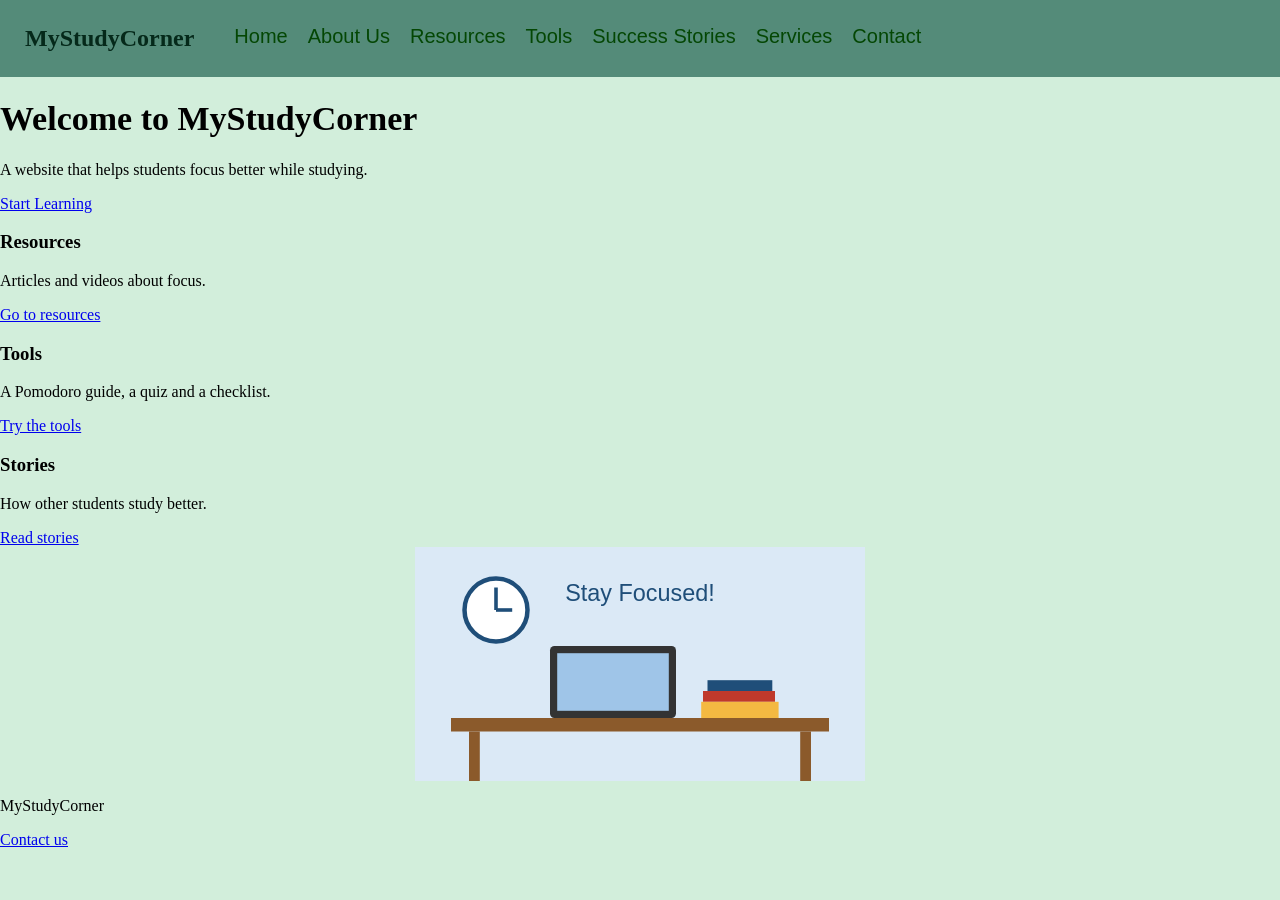
==== MyStudyCorner/Files/index.html @ abe4e1f5 "adding changes on style.css" ====
<!DOCTYPE html>
<html lang="en">
<head>
  <meta charset="UTF-8">
  <meta name="viewport" content="width=device-width, initial-scale=1.0">
  <title>Home - MyStudyCorner</title>
  <link rel="stylesheet" href="css/style.css">
  <style>
    .banner h1 { font-size: 34px; }
  </style>
</head>
<body>
  <header>
    <a href="index.html" class="logo">MyStudyCorner</a>
    <nav>
      <a href="index.html" class="active">Home</a>
      <a href="about.html">About Us</a>
      <a href="resources.html">Resources</a>
      <a href="tools.html">Tools</a>
      <a href="stories.html">Success Stories</a>
      <a href="services.html">Services</a>
      <a href="contact.html">Contact</a>
    </nav>
  </header>

  <div class="content">
    <div class="banner">
      <h1>Welcome to MyStudyCorner</h1>
      <p>A website that helps students focus better while studying.</p>
      <a href="resources.html" class="btn">Start Learning</a>
    </div>
    <div class="row">
      <div class="box"><h3>Resources</h3><p>Articles and videos about focus.</p>
        <a href="resources.html">Go to resources</a></div>
      <div class="box"><h3>Tools</h3><p>A Pomodoro guide, a quiz and a checklist.</p>
        <a href="tools.html">Try the tools</a></div>
      <div class="box"><h3>Stories</h3><p>How other students study better.</p>
        <a href="stories.html">Read stories</a></div>
    </div>
    <img src="images/study.svg" alt="student desk" style="width:100%; max-width:450px; display:block; margin:0 auto;">
  </div>

  <footer>
    <p>MyStudyCorner</p>
    <p>
      <a href="contact.html">Contact us</a>
    </p>
  </footer>
</body>
</html>
---- MyStudyCorner/Files/css/style.css ----
header{
display: flex;
gap: 40px;
background-color:#548b79 ;
padding:25px ;

 font-size: 20px;
font-family: 'Gill Sans MT', Calibri, 'Trebuchet MS', sans-serif
}
.logo{
    text-decoration: none;
    font-family: serif;
    font-weight: bold;
    font-size: larger;
    color: rgb(5, 41, 26);
}
body > header > nav{
    gap:20px;
    display: flex;

}
body > header > nav a{
color: rgb(4, 71, 4);
text-decoration: none;
}
body > header > nav a:hover{
    cursor: pointer;
    color: rgb(138, 226, 167);
}

body{
    background-color: #d2eedb;
        margin: 0;

}
.content>.box{
    background-color: #A3C9B8;
}
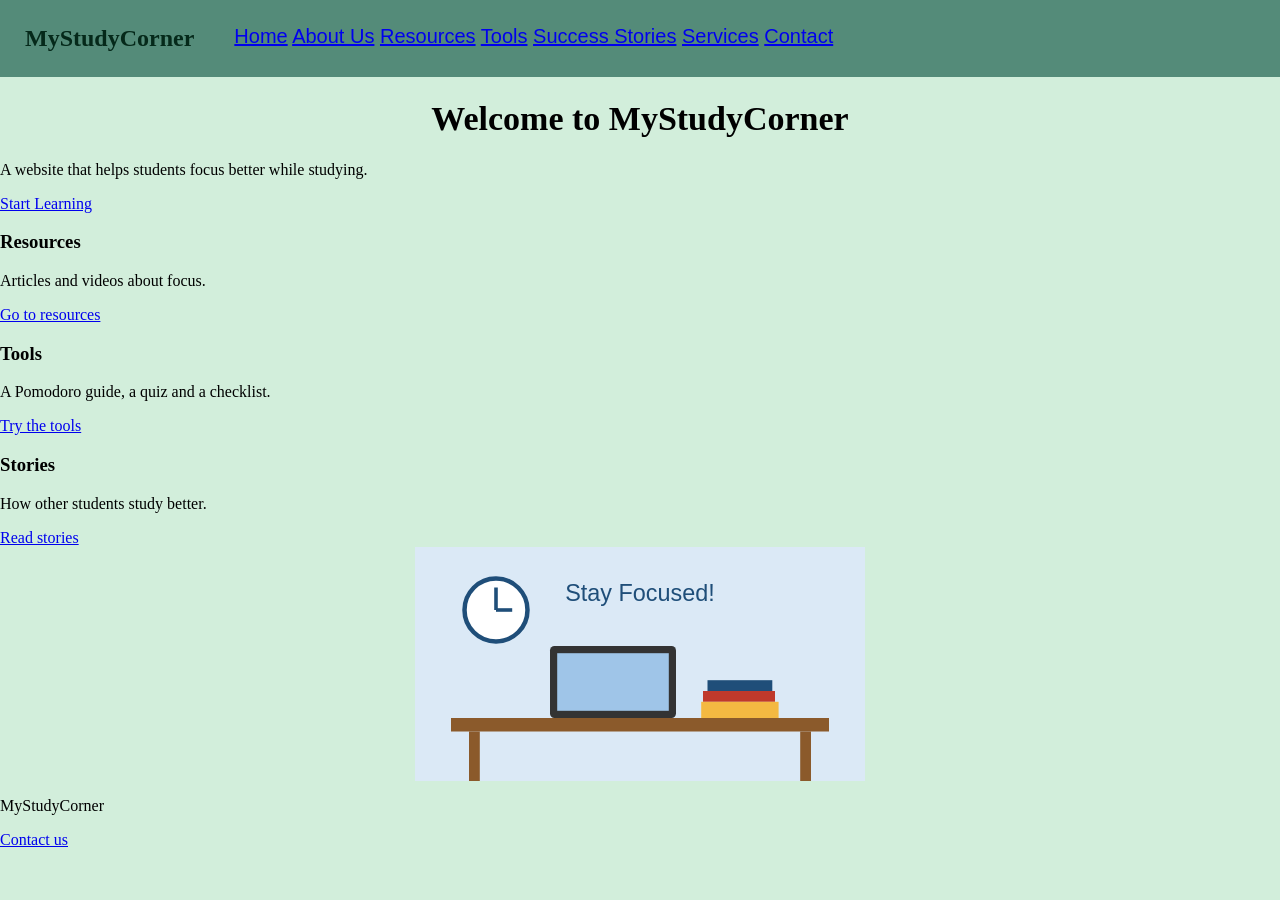
==== commit cba4c9e4: "Style updates for banner and navigation Centered the banner title and adjusted the navigation struct" ====
--- a/MyStudyCorner/Files/index.html
+++ b/MyStudyCorner/Files/index.html
@@ -6,13 +6,15 @@
   <title>Home - MyStudyCorner</title>
   <link rel="stylesheet" href="css/style.css">
   <style>
-    .banner h1 { font-size: 34px; }
+    .banner h1 { font-size: 34px; 
+                text-align: center;
+               }
   </style>
 </head>
 <body>
   <header>
     <a href="index.html" class="logo">MyStudyCorner</a>
-    <nav>
+    <div>
       <a href="index.html" class="active">Home</a>
       <a href="about.html">About Us</a>
       <a href="resources.html">Resources</a>
@@ -20,12 +22,12 @@
       <a href="stories.html">Success Stories</a>
       <a href="services.html">Services</a>
       <a href="contact.html">Contact</a>
-    </nav>
+    </div>
   </header>
 
   <div class="content">
     <div class="banner">
-      <h1>Welcome to MyStudyCorner</h1>
+      <h1 >Welcome to MyStudyCorner</h1>
       <p>A website that helps students focus better while studying.</p>
       <a href="resources.html" class="btn">Start Learning</a>
     </div>
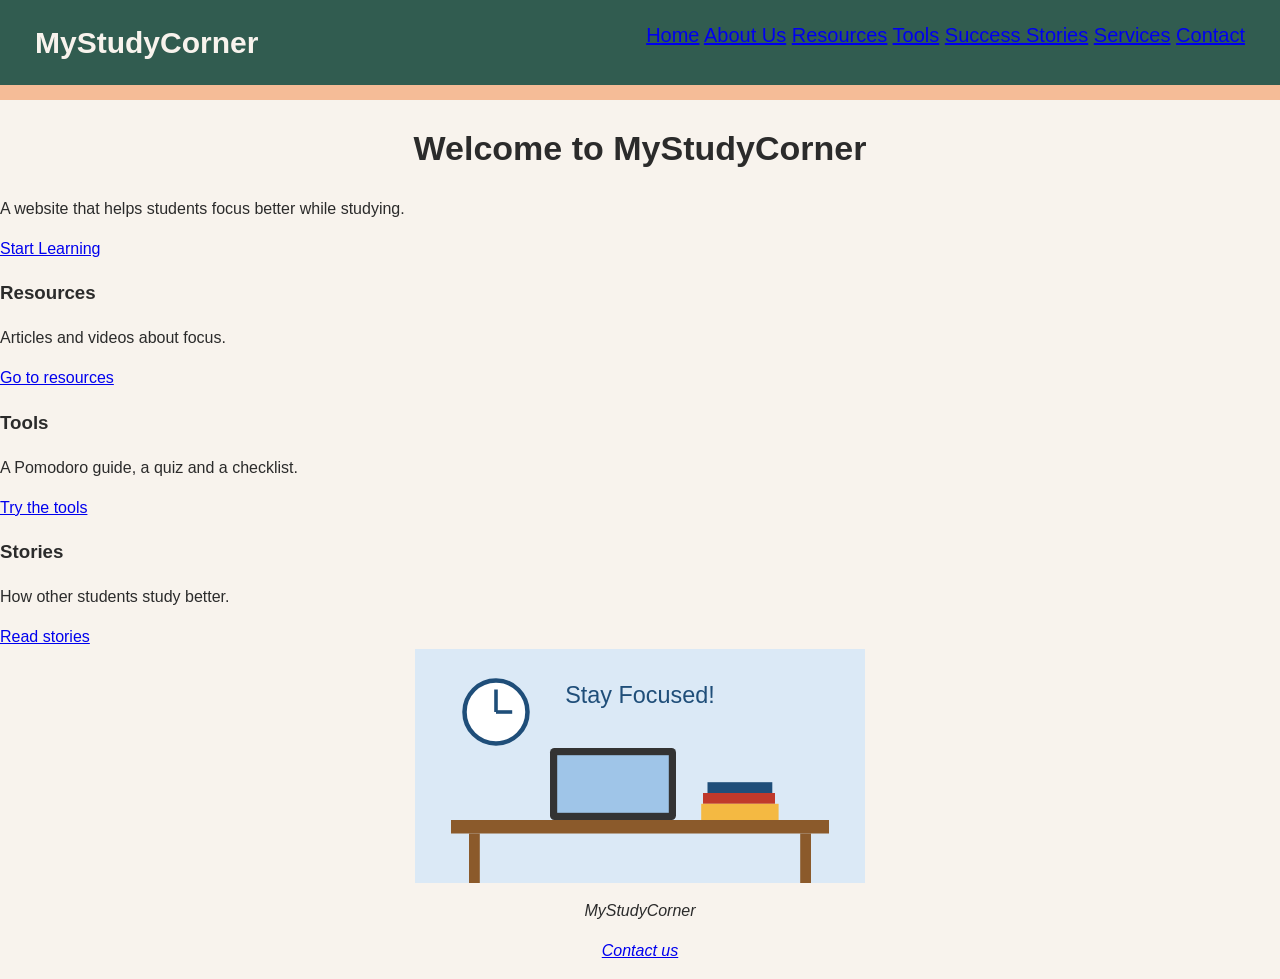
==== commit 8f1f7961: "updating styles on pages" ====
--- a/MyStudyCorner/Files/index.html
+++ b/MyStudyCorner/Files/index.html
@@ -12,7 +12,7 @@
   </style>
 </head>
 <body>
-  <header>
+  <header class="navbar">
     <a href="index.html" class="logo">MyStudyCorner</a>
     <div>
       <a href="index.html" class="active">Home</a>
--- a/MyStudyCorner/Files/css/style.css
+++ b/MyStudyCorner/Files/css/style.css
@@ -1,38 +1,79 @@
-header{
-display: flex;
-gap: 40px;
-background-color:#548b79 ;
-padding:25px ;
+.navbar{
+     background: #315C50;
+     position: sticky;
+     top:0;
+     display: flex;
+     gap: 30px;
+     padding:20px 35px ;
+     font-size: 20px;
+     justify-content: space-between;
+    border-bottom: 15px #f5bc97 solid;
+}
+.navLinks{
+    display: flex;
+    gap: 25px;
+text-decoration: none;
+font-family: 'Gill Sans', 'Gill Sans MT', Calibri, 'Trebuchet MS', sans-serif;
+margin: 0;
 
- font-size: 20px;
-font-family: 'Gill Sans MT', Calibri, 'Trebuchet MS', sans-serif
 }
 .logo{
     text-decoration: none;
-    font-family: serif;
     font-weight: bold;
-    font-size: larger;
-    color: rgb(5, 41, 26);
+    font-size: 30px;
+    color: #F8F3ED;
+    font-family: Verdana, Geneva, Tahoma, sans-serif;
 }
-body > header > nav{
-    gap:20px;
-    display: flex;
 
+
+.navLinks a{
+color: #f0e8de;
+text-decoration: none;
+padding: 8px 8px;
+border-radius: 6px;
 }
-body > header > nav a{
-color: rgb(4, 71, 4);
-text-decoration: none;
+.navLinks a:hover{
+    cursor: pointer;
+    color: #eeb79a;
 }
-body > header > nav a:hover{
-    cursor: pointer;
-    color: rgb(138, 226, 167);
+.navLinks a:active{
+    background-color: #e7af80;
+  color: #1f3d33;
 }
 
 body{
-    background-color: #d2eedb;
-        margin: 0;
+    background-color: #F8F3ED;
+        margin: 0px ;
+        font-family: 'Trebuchet MS', Arial, sans-serif;
+        color: #2B2B2B;
+        line-height: 1.5;
 
 }
 .content>.box{
-    background-color: #A3C9B8;
-}+    background-color: #f1cebb;
+    padding: 0px 150px;
+   border-radius: 24px;
+   max-width: 900px;
+  margin: 0px auto;
+  
+  
+}
+/* Resources*/
+.card {
+    
+    gap: 100px;
+    padding: 20px;
+    border: 1px solid ;
+    border-color:  #9fd4a1;
+    border-radius: 10mm;
+    background-color:#eff3f0;
+    display: grid;
+    grid-template-columns: 240px 200px 1fr;
+    align-items: center;
+     max-width: 900px;
+    margin: 25px auto;
+}
+footer>p{
+    font-style: italic;
+    text-align: center;
+}
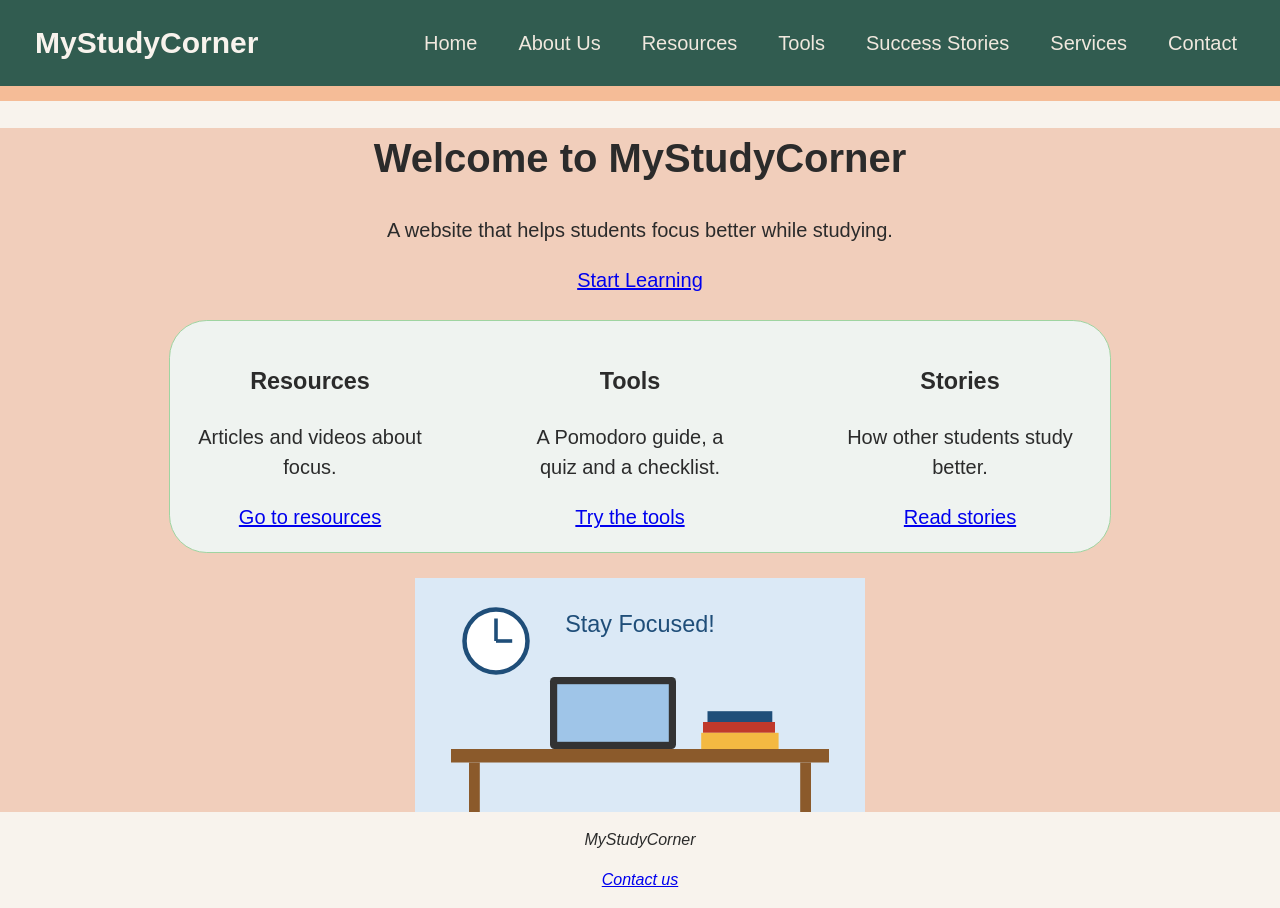
==== commit 4fe56a58: "Update index.html" ====
--- a/MyStudyCorner/Files/index.html
+++ b/MyStudyCorner/Files/index.html
@@ -6,15 +6,16 @@
   <title>Home - MyStudyCorner</title>
   <link rel="stylesheet" href="css/style.css">
   <style>
-    .banner h1 { font-size: 34px; 
+    .content { font-size: 20px; 
                 text-align: center;
+                background-color: #f1cebb;
                }
   </style>
 </head>
 <body>
   <header class="navbar">
     <a href="index.html" class="logo">MyStudyCorner</a>
-    <div>
+    <div class="navLinks">
       <a href="index.html" class="active">Home</a>
       <a href="about.html">About Us</a>
       <a href="resources.html">Resources</a>
@@ -31,12 +32,12 @@
       <p>A website that helps students focus better while studying.</p>
       <a href="resources.html" class="btn">Start Learning</a>
     </div>
-    <div class="row">
-      <div class="box"><h3>Resources</h3><p>Articles and videos about focus.</p>
+    <div class="card">
+      <div class="row"><h3>Resources</h3><p>Articles and videos about focus.</p>
         <a href="resources.html">Go to resources</a></div>
-      <div class="box"><h3>Tools</h3><p>A Pomodoro guide, a quiz and a checklist.</p>
+      <div class="row"><h3>Tools</h3><p>A Pomodoro guide, a quiz and a checklist.</p>
         <a href="tools.html">Try the tools</a></div>
-      <div class="box"><h3>Stories</h3><p>How other students study better.</p>
+      <div class="row"><h3>Stories</h3><p>How other students study better.</p>
         <a href="stories.html">Read stories</a></div>
     </div>
     <img src="images/study.svg" alt="student desk" style="width:100%; max-width:450px; display:block; margin:0 auto;">
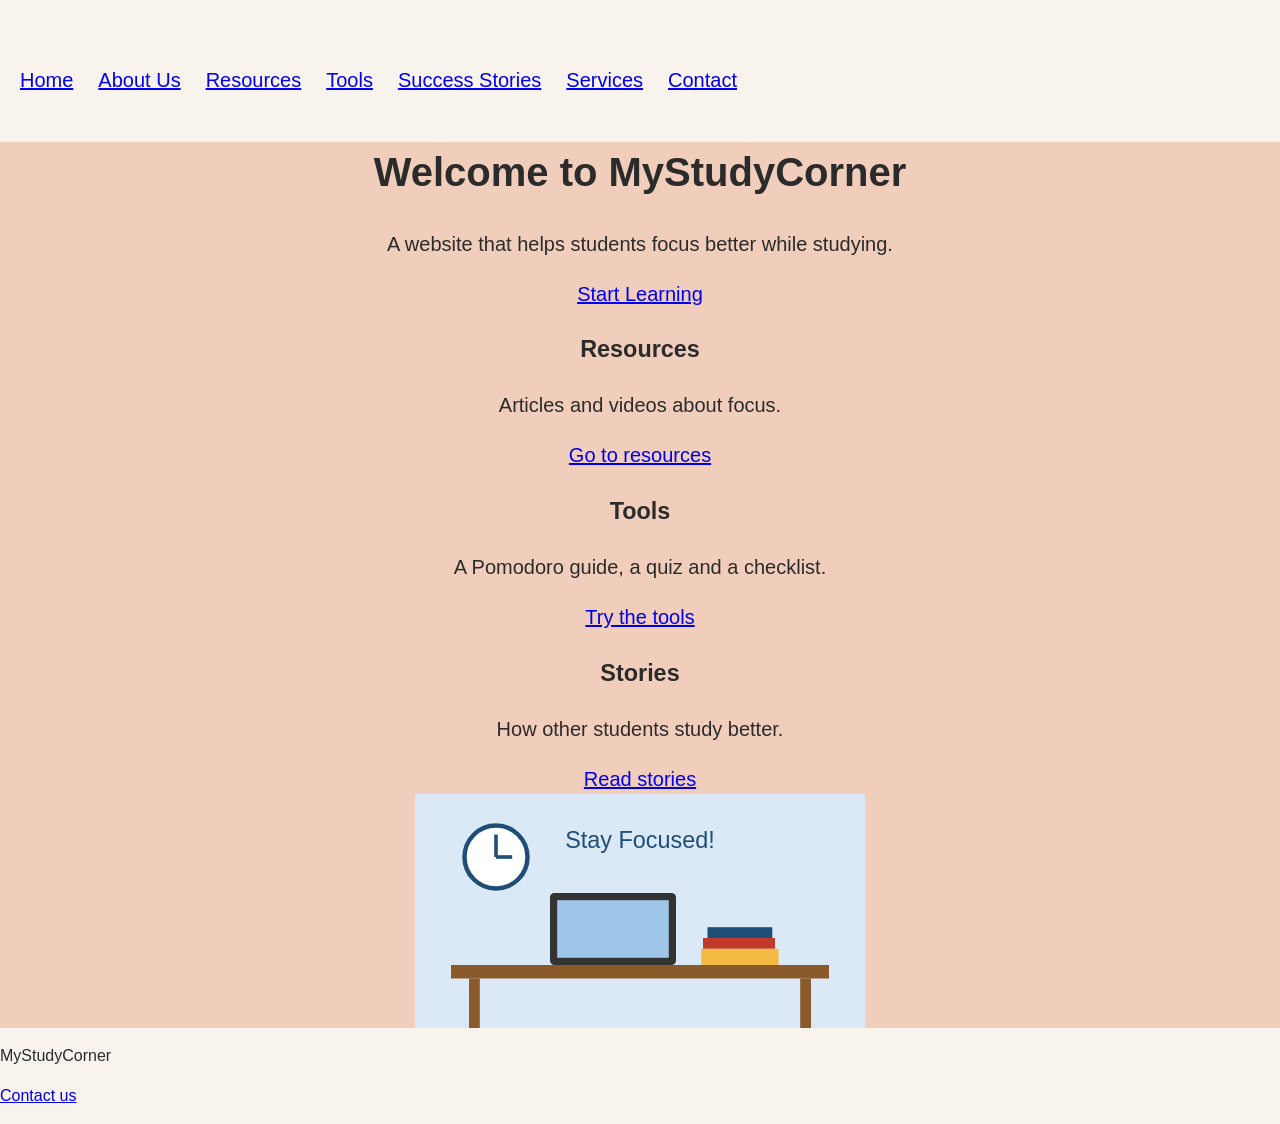
==== commit 8ad433fd: "Refactor HTML structure in index.html" ====
--- a/MyStudyCorner/Files/index.html
+++ b/MyStudyCorner/Files/index.html
@@ -27,17 +27,17 @@
   </header>
 
   <div class="content">
-    <div class="banner">
+    <div >
       <h1 >Welcome to MyStudyCorner</h1>
       <p>A website that helps students focus better while studying.</p>
-      <a href="resources.html" class="btn">Start Learning</a>
+      <a href="resources.html">Start Learning</a>
     </div>
     <div class="card">
-      <div class="row"><h3>Resources</h3><p>Articles and videos about focus.</p>
+      <div ><h3>Resources</h3><p>Articles and videos about focus.</p>
         <a href="resources.html">Go to resources</a></div>
-      <div class="row"><h3>Tools</h3><p>A Pomodoro guide, a quiz and a checklist.</p>
+      <div ><h3>Tools</h3><p>A Pomodoro guide, a quiz and a checklist.</p>
         <a href="tools.html">Try the tools</a></div>
-      <div class="row"><h3>Stories</h3><p>How other students study better.</p>
+      <div ><h3>Stories</h3><p>How other students study better.</p>
         <a href="stories.html">Read stories</a></div>
     </div>
     <img src="images/study.svg" alt="student desk" style="width:100%; max-width:450px; display:block; margin:0 auto;">
--- a/MyStudyCorner/Files/css/style.css
+++ b/MyStudyCorner/Files/css/style.css
@@ -1,13 +1,6 @@
 .navbar{
-     background: #315C50;
-     position: sticky;
-     top:0;
-     display: flex;
-     gap: 30px;
-     padding:20px 35px ;
-     font-size: 20px;
-     justify-content: space-between;
-    border-bottom: 15px #f5bc97 solid;
+     padding:20px;
+    font-size:20px
 }
 .navLinks{
     display: flex;
@@ -26,19 +19,18 @@
 }
 
 
-.navLinks a{
+.Links a{
 color: #f0e8de;
 text-decoration: none;
 padding: 8px 8px;
 border-radius: 6px;
 }
-.navLinks a:hover{
-    cursor: pointer;
-    color: #eeb79a;
+.Links a:hover{
+    color: purple;
 }
-.navLinks a:active{
+.Links a:active{
     background-color: #e7af80;
-  color: #1f3d33;
+  color:blue;
 }
 
 body{
@@ -49,15 +41,13 @@
         line-height: 1.5;
 
 }
-.content>.box{
-    background-color: #f1cebb;
-    padding: 0px 150px;
-   border-radius: 24px;
-   max-width: 900px;
-  margin: 0px auto;
-  
+.content-container{
+flex-direction:column;
+align-item:center;
   
 }
+.contact-info,.contact-form{
+    width:100%;
 /* Resources*/
 .card {
     
